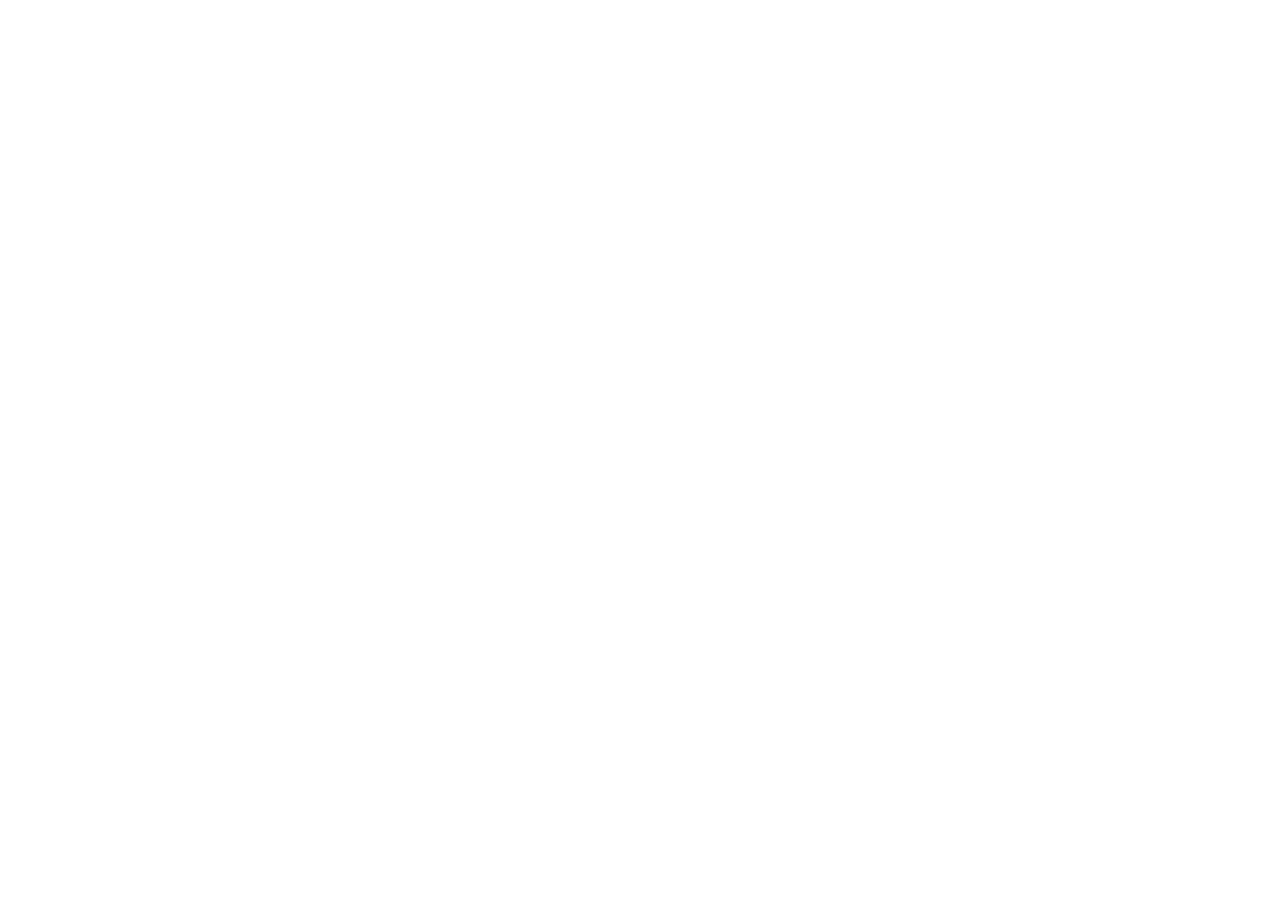
==== index.html @ da520c81 "Add files via upload" ====
<!DOCTYPE html>
<html lang="en">
  <head>
    <meta charset="UTF-8">
    <meta name="viewport" content="width=device-width, initial-scale=1.0">
    <meta http-equiv="X-UA-Compatible" content="ie=edge">
    <title>Hexavore</title>
    <link rel="stylesheet" href="./style.css">
    <link rel="icon" href="./favicon.png" type="image/x-icon">
    <script src="main.js" defer></script>
  </head>
  <body ondragstart="return false;">
    <!-- Images get placed in here by main.js -->
  </body>
</html>
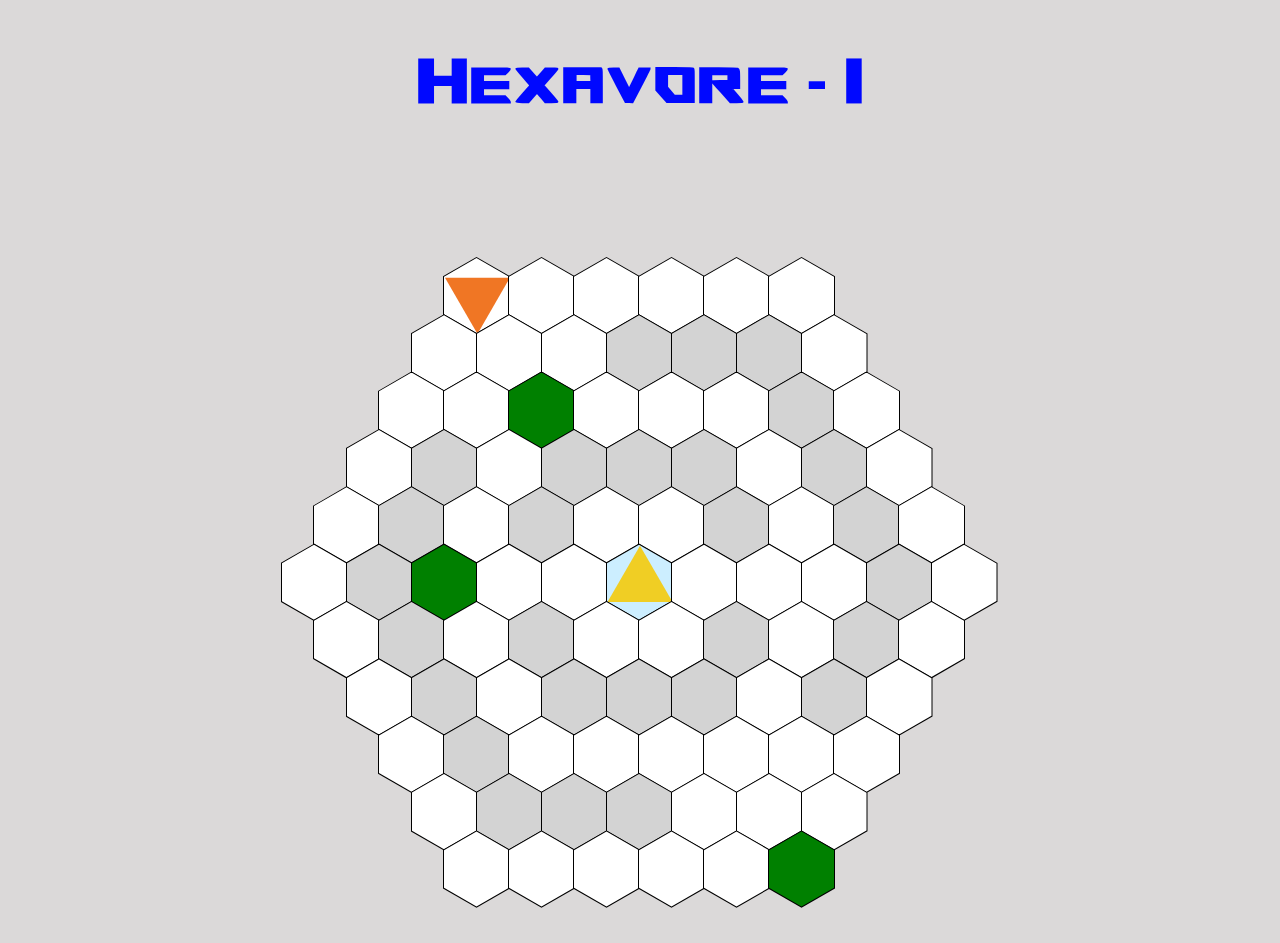
==== commit 4fe49688: "New hexavore version" ====
--- a/index.html
+++ b/index.html
@@ -1,15 +1,298 @@
+
 <!DOCTYPE html>
 <html lang="en">
-  <head>
+<head>
     <meta charset="UTF-8">
     <meta name="viewport" content="width=device-width, initial-scale=1.0">
-    <meta http-equiv="X-UA-Compatible" content="ie=edge">
-    <title>Hexavore</title>
-    <link rel="stylesheet" href="./style.css">
+    <meta http-equiv="X-UA-Compatible" content="IE=edge">
+    <title>Hexavore Stage 1</title>
+    <link rel="stylesheet" href="styles.css"> 
     <link rel="icon" href="./favicon.png" type="image/x-icon">
-    <script src="main.js" defer></script>
-  </head>
-  <body ondragstart="return false;">
-    <!-- Images get placed in here by main.js -->
-  </body>
-</html>+</head>
+<body>
+
+    <header>
+        <h1>Hexavore - I</h1>
+    </header>
+    <div class="main" id="grid-container">
+       
+</body>
+
+<script>
+    const song = new Audio("song.mp3");
+    song.volume = 0.5;
+    song.play();
+
+    window.addEventListener('beforeunload', () => {
+        localStorage.setItem('audioTime', song.currentTime);
+    });
+
+    var obstacleTimer;
+
+    const clickSound = new Audio("click.mp3");
+    const leavesSound = new Audio("leaves.mp3");
+    const popSound = new Audio("pop2.wav");
+    popSound.volume = 0.5;
+    const winSound = new Audio("hellyeah.mp3");
+
+
+    // Color states from light to deep blue
+    const colorStates = ["#cceeff", "#99ccff", "#3399ff", "#0066cc"];
+    let hexMap = {};
+    
+    document.addEventListener("DOMContentLoaded", function () {
+        function createHexGrid() {
+            const mainContainer = document.getElementById('grid-container');
+            const hexagonCounts = [6, 7, 8, 9, 10, 11, 10, 9, 8, 7, 6]; // Hexagons per row
+            
+            // Create hexagons and distribute them across rows
+            for (let i = 0; i < 6; i++) {
+                const rowContainer = document.createElement('div');
+                rowContainer.className = 'container';
+
+                for (let j = 0; j < hexagonCounts[i]; j++) {
+                    const hexagon = document.createElement('div');
+                    hexagon.className = 'hexagon';
+                    
+                    hexagon.dataset.q = `${5 + j -i}`;  // Set the Q value
+                    hexagon.dataset.r = `${i}`;  // Set the R value
+                    const hexInner = document.createElement('div');
+                    hexInner.className = 'hexagon-inner';
+
+                    if (j === 5 && i === 5) {  // Middle hexagon (6th element, index 5)
+                        const startTriangle = document.createElement('div');
+                        startTriangle.className = 'triangle-start';
+                        hexInner.appendChild(startTriangle);
+                        hexInner.style.backgroundColor = "#cceeff";
+                        hexMap[`${5+j-i},${i}`] = { element: hexagon, state: 0 };
+                    }
+                    else if (j === 0 && i === 0) {  // Outer hexagon (0th element, index 0)
+                        const goalTriangle = document.createElement('div');
+                        goalTriangle.className = 'triangle-goal';
+                        hexInner.appendChild(goalTriangle);
+                        hexMap[`${5+j-i},${i}`] = { element: hexagon, state: -1 };
+                    }
+                    else {
+                        hexMap[`${5+j-i},${i}`] = { element: hexagon, state: -1 };
+                    }
+                    
+                    hexagon.appendChild(hexInner);
+                    rowContainer.appendChild(hexagon);
+                    
+                    console.log(`Create Hexagon From: Q = ${5+j-i}, R = ${i}`);
+                }
+
+                mainContainer.appendChild(rowContainer);
+            }
+
+            for (let i = 6; i < 11; i++) {
+                const rowContainer = document.createElement('div');
+                rowContainer.className = 'container';
+
+                for (let j = 0; j < hexagonCounts[i]; j++) {
+                    const hexagon = document.createElement('div');
+                    hexagon.className = 'hexagon';
+                    hexagon.dataset.q = `${0+j}`;  // Set the Q value
+                    hexagon.dataset.r = `${i}`;  // Set the R value
+                    const hexInner = document.createElement('div');
+                    hexInner.className = 'hexagon-inner';
+
+                    
+                    
+                    hexagon.appendChild(hexInner);
+                    rowContainer.appendChild(hexagon);
+
+
+                    hexMap[`${0+j},${i}`] = { element: hexagon, state: -1 }; // NEGATIVE 1 FOR WHITE HEX
+                    console.log(`Create Hexagon From: Q = ${0+j}, R = ${i}`);
+                }
+
+                mainContainer.appendChild(rowContainer);
+            }
+            console.log(hexMap);
+            
+        }
+
+
+function setWalls(wallCoordinates) {
+    wallCoordinates.forEach(([q, r]) => {
+        const wallKey = `${q},${r}`;
+        
+        // Check if the hexagon exists in the grid
+        if (hexMap[wallKey]) {
+            const wallHex = hexMap[wallKey].element;
+            const wallHexInner = wallHex.querySelector('.hexagon-inner');
+            
+            // Apply wall styles
+            wallHexInner.style.backgroundColor = "lightgray"; // Wall color
+         
+            
+            // Disable interaction
+            wallHex.style.pointerEvents = "none";
+            hexMap[wallKey].state = -2; // NEGATIVE 2 FOR WALLS
+        }
+    });
+}
+
+// Example wall coordinates
+const wallCoordinates = [
+    [7, 1], [8, 1], [9, 1],  // Example row of walls
+    [9, 2], [9, 3], [9, 4],         // Additional walls in a different row
+    [9, 5], [3, 3], [2, 4],
+    [8, 6], [7, 7], [1, 5],
+    [1, 6], [1, 7], [1, 8],
+    [1, 9], [2, 9], [3, 9],
+    [5, 3], [6, 3], [7, 3],
+    [4, 4], [7, 4], [3, 6],
+    [4, 7], [5, 7], [3, 7],
+    [6, 6]                  // Single wall at a specific position
+];
+
+
+
+
+        createHexGrid();
+        setWalls(wallCoordinates); 
+        const hexagons = document.querySelectorAll(".hexagon");
+
+hexagons.forEach(hex => {
+    hex.addEventListener("click", function () {
+
+        const hexInner = hex.querySelector('.hexagon-inner');
+        const currentColor = window.getComputedStyle(hexInner).backgroundColor;
+
+        // Convert the computed color (rgb) to hex to check if it matches the states
+        const rgbToHex = (rgb) => {
+            const rgbArray = rgb.match(/\d+/g);
+            const hex = rgbArray
+                ? `#${((1 << 24) | (parseInt(rgbArray[0]) << 16) | (parseInt(rgbArray[1]) << 8) | parseInt(rgbArray[2])).toString(16).slice(1)}`
+                : null;
+            return hex;
+        };
+
+        const currentHexColor = rgbToHex(currentColor);
+
+        let q = hex.dataset.q;
+        let r = hex.dataset.r;
+
+        // Get the current state of the hexagon
+        let currentState = hexMap[`${q},${r}`].state;
+
+        // Check if the hexagon color is in the colorStates array (except white)
+        if (colorStates.includes(currentHexColor) && currentHexColor !== "#ffffff") {
+
+            // If the hexagon is the boldest blue (last state)
+            if (currentState === colorStates.length - 1) {
+                popSound.load();
+                popSound.play();
+
+                document.body.style.backgroundColor = "#BCE5F6";
+                setTimeout(() => {
+                    document.body.style.backgroundColor = "#DBD9D9";
+                }, 425);
+
+                // Spread the color to neighbors
+                spreadLightBlueToNeighbors(q, r);
+                hexInner.style.backgroundColor = colorStates[0]; // Revert to original state (lightest blue)
+                hexMap[`${q},${r}`].state = 0; // Reset the state to 0 (first state)
+            }
+            else {
+                clickSound.load();
+                clickSound.play();
+                // Otherwise, change the color to the next state
+                if (currentState < colorStates.length - 1) {
+                    hexInner.style.backgroundColor = colorStates[currentState + 1];
+
+                    // Move to the next state
+                    hexMap[`${q},${r}`].state = currentState + 1;
+                }
+            }
+
+            // Check if the goal hexagon is clicked and in the final state
+            if (hex.querySelector('.triangle-goal') && currentState === colorStates.length - 1) {
+                hex.querySelector('.triangle-goal').classList.add("triangleWin");
+
+                popSound.load();
+                popSound.play();
+                winSound.play();
+
+                document.body.style.backgroundColor = "#FF6600";
+                
+                setTimeout(() => {
+                    window.location.href = "stage_2.html"; // Redirect to the next stage
+                }, 2000); // 2 second delay to let win sound play out before going to next stage
+                
+            }
+        }
+        else if (currentHexColor == "#008000") {
+            leavesSound.load();
+            leavesSound.play();
+
+            clearInterval(obstacleTimer); // DO THIS TO MAKE SURE USER HAS TIME TO CLAIM SPOT BEFORE LEAF DOES
+            setTimeout(() => {
+                obstacleTimer = setInterval(growObstacle, 200);
+            }, 5); // 5 ms delay before leaf can fill a new spot
+
+            hexInner.style.backgroundColor = "#ffffff";
+            hexMap[`${q},${r}`].state = -1;
+        }
+    });
+});
+
+// Function to spread the light blue color to neighbors
+function spreadLightBlueToNeighbors(q, r) {
+    const neighbors = [
+    [parseInt(q) + 0, parseInt(r) + 1],  // Right
+    [parseInt(q) + 1, parseInt(r)],      // Bottom-right
+    [parseInt(q) + 1, parseInt(r) - 1],  // Bottom-left
+    [parseInt(q) + 0, parseInt(r) - 1],  // Left
+    [parseInt(q) - 1, parseInt(r)],      // Top-left
+    [parseInt(q) - 1, parseInt(r) + 1],  // Top-right
+    ];
+    console.log(`Checking current = ${q}, R = ${r}`);
+    neighbors.forEach(([neighborQ, neighborR]) => {
+        console.log(`Checking neighbor at: Q = ${neighborQ}, R = ${neighborR}`);
+        // Check if the neighbor is within bounds
+        if (hexMap[`${neighborQ},${neighborR}`]) {
+            const neighborHex = hexMap[`${neighborQ},${neighborR}`].element;
+            const neighborHexInner = neighborHex.querySelector('.hexagon-inner');
+            const neighborState = hexMap[`${neighborQ},${neighborR}`].state;
+            
+            // Only spread light blue to neighbors that are not yet colored
+            if (neighborState === -1) {
+                neighborHexInner.style.backgroundColor = "#cceeff"; // Light blue
+                hexMap[`${neighborQ},${neighborR}`].state = 0; // Mark as occupied
+            }
+        }
+    });
+}
+
+        
+    
+        // GROW GREEN OBSTACLE HEX RANDOMLY IN GRID
+        function growObstacle() {
+            const unoccupiedHexagons = Object.keys(hexMap).filter(key => hexMap[key].state === -1);
+            
+            if (unoccupiedHexagons.length > 0) {
+                const randomHexagonKey = unoccupiedHexagons[Math.floor(Math.random() * unoccupiedHexagons.length)];
+                const hexagon = hexMap[randomHexagonKey].element;
+                hexagon.querySelector('.hexagon-inner').style.backgroundColor = "#008000"; // GREEN FOR VINES
+
+                // MARK THIS HEXAGON AS OBSTACLE
+                hexMap[randomHexagonKey].state = 999; // 999 IS OBSTACLE STATE
+            }
+        }
+    
+        // Set the interval to make the hexagon grow, currently at 200 ms
+        obstacleTimer = setInterval(growObstacle, 200);
+    });
+
+
+    let startTime = Date.now();
+    localStorage.setItem('gameStartTime', startTime);
+    console.log(startTime);
+
+    </script>
+    
+
+</html>
--- a/styles.css
+++ b/styles.css
@@ -0,0 +1,188 @@
+@font-face {
+    font-family: 'ROG';
+    src: url('font/asusrog_regular.ttf') format('truetype'); 
+    font-weight: normal;
+    font-style: normal;
+}
+
+body {
+    margin: 0;
+    padding: 0;
+    justify-content: center;
+    align-items: flex-start;
+    min-height: 100vh;
+    background-color: #DBD9D9;
+    transition: background-color 0.425s ease;
+}
+
+.bodyAnim {
+    animation-name: bodyScale;
+    animation-duration: 0.5s;
+}
+
+@keyframes bodyScale {
+    0% {
+        scale: 100%;
+    }
+    50% {
+        scale: 105%;
+    }
+    100% {
+        scale: 100%;
+    }
+}
+
+header {
+    font-family: 'ROG', sans-serif; 
+    color: #0008FF; 
+    font-size: 2em; 
+    text-align: center;
+    margin-top: 20px;
+}
+
+.main {
+    justify-content: center;
+    --s: 65px;
+    --border-size: 1px;
+    margin-top: 140px;
+}
+
+.container {
+    display: flex;
+    justify-content: center; /* Centers items horizontally */
+    align-items: center;     /* Centers items vertically */
+    font-size: 0;
+    position: relative;
+    gap: 0px;
+    margin-bottom: -20px;
+    
+}
+.vertex-0 { top: 0%; left: calc(50% + 10%); }
+.vertex-1 { top: 37.5%; left: 100%; }
+.vertex-2 { top: 87.5%; left: 100%; }
+.vertex-3 { top: 112.5%; left: 50%; }
+.vertex-4 { top: 87.5%; left: 0%; }
+.vertex-5 { top: 37.5%; left: 0%; }
+
+.hexagon {
+    width: calc(var(--s) + var(--border-size) * 2);
+    height: calc((var(--s) + var(--border-size) * 2) * 1.1547); 
+    display: inline-block;
+    clip-path: polygon(0% 25%, 0% 75%, 50% 100%, 100% 75%, 100% 25%, 50% 0%);
+    position: relative;
+    background-color: black; 
+    margin-left: -2px;
+    z-index: 1;
+}
+
+
+
+.hexagon-inner {
+    width: var(--s);
+    height: calc(var(--s) * 1.1547);
+    background-color: white; 
+    clip-path: inherit;
+    position: absolute;
+    top: var(--border-size);
+    left: var(--border-size);
+    z-index: 2;
+    
+}
+
+
+.orb {
+    position: absolute;
+    width: 15px;
+    height: 15px;
+    background-color: blue;
+    border-radius: 50%;
+    opacity: 1;
+    z-index: 4;
+    transform: translate(-50%, -50%);
+}
+
+@keyframes grow {
+    0% {
+        opacity: 0;
+        transform: scale(0);
+    }
+    100% {
+        opacity: 1;
+        transform: scale(1);
+    }
+}
+
+
+
+.triangle-start {
+    content: "";
+    position: absolute;
+    width: var(--s);
+    height: calc(var(--s) * 1.1547);
+    clip-path: polygon(0% 75%, 100% 75%, 50% 0%);
+    background-color: #f0ce24;
+    top: var(--border-size);
+    left: var(--border-size);
+    z-index: 3;
+}
+.triangle-goal {
+    content: "";
+    position: absolute;
+    width: var(--s);
+    height: calc(var(--s) * 1.1547);
+    clip-path: polygon(0% 25%, 50% 100%, 100% 25%);
+    background-color: #f07624;
+    top: var(--border-size);
+    left: var(--border-size);
+    z-index: 3;
+}
+.hexagon-inner:hover {
+    background-color: #f0f3f7; /* Slightly darker on hover */
+}
+
+.hexagon-inner {
+    transition: background-color 0.1s ease;
+}
+
+.triangleWin {
+    animation-duration: 4s;
+    animation-name: win;
+}
+
+@keyframes win {
+    from {
+        scale: 100%;
+    }
+    to {
+        scale: 800%;
+    }
+}
+
+.shockwave {
+    position: absolute;
+    width: calc(var(--s) * 1.1547);/* Larger than hexagon */
+    height: calc(var(--s) * 1.1547);
+    border: 2px solid rgba(144, 18, 240, 0.6);
+    border-radius: 50%; /* Circular shockwave */
+    
+    animation: shockwave-animation 2s infinite;
+    opacity: 0;
+    z-index: 3; /* Higher than the hexagon */
+    pointer-events: none;
+    transform: translate(-50%, -50%);
+    
+  }
+  
+  @keyframes shockwave-animation {
+    0% {
+      transform: scale(1);
+      opacity: 0.8;
+    }
+    50% {
+      opacity: 0.4;
+    }
+    100% {
+      transform: scale(10); /* Expands farther out */
+      opacity: 0;
+    }
+  }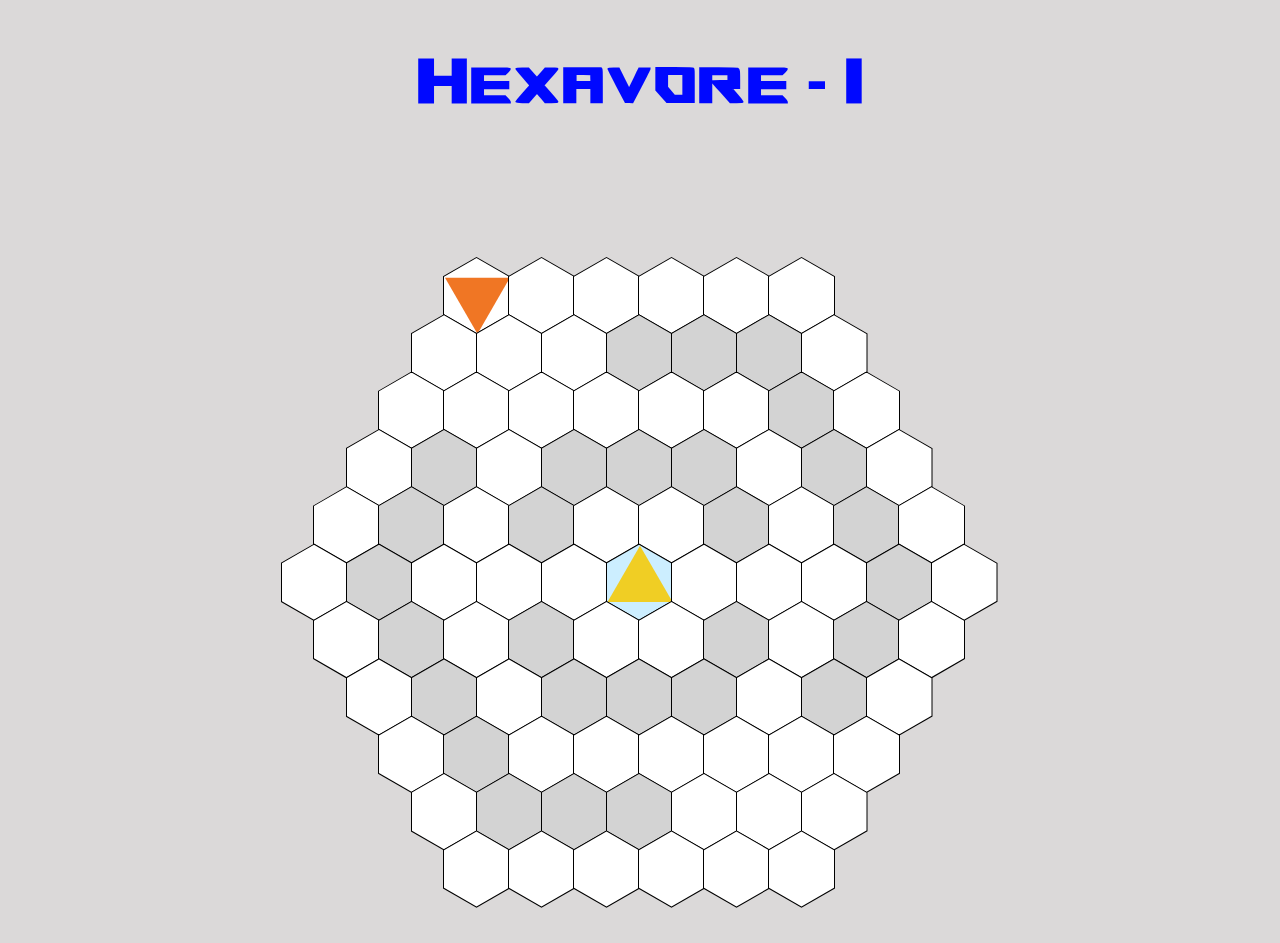
==== commit d8014a22: "DEMO" ====
--- a/index.html
+++ b/index.html
@@ -284,7 +284,7 @@
         }
     
         // Set the interval to make the hexagon grow, currently at 200 ms
-        obstacleTimer = setInterval(growObstacle, 200);
+        obstacleTimer = setInterval(growObstacle, 1100);
     });
 
 
--- a/styles.css
+++ b/styles.css
@@ -158,6 +158,14 @@
     }
 }
 
+.goblin {
+    background-image: url('goblin.png'); /* Adjust the path as needed */
+    background-size: contain;  /* Scale the image to fit inside the hexagon */
+    background-repeat: no-repeat;
+    background-position: center; /* Center the bomb image */
+    background-color: transparent; /* Optional: Clear the background */
+}
+
 .shockwave {
     position: absolute;
     width: calc(var(--s) * 1.1547);/* Larger than hexagon */
